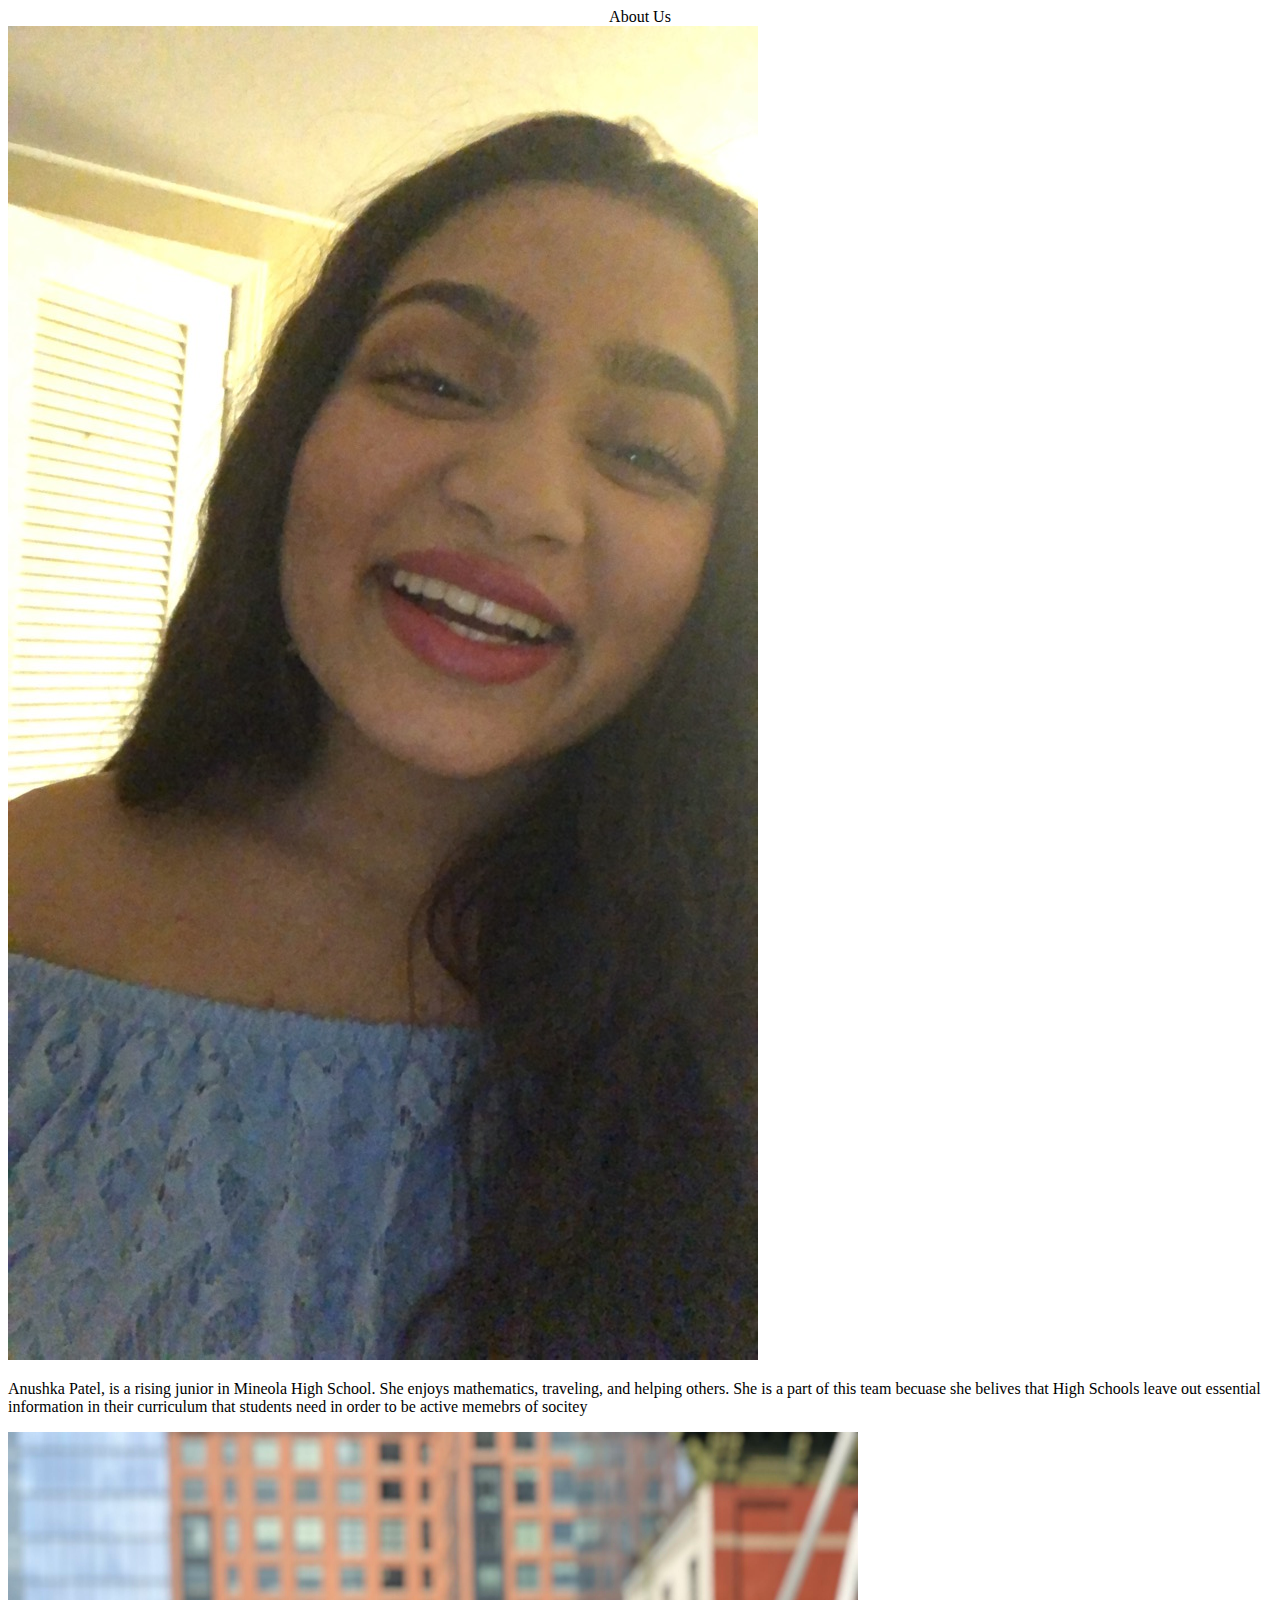
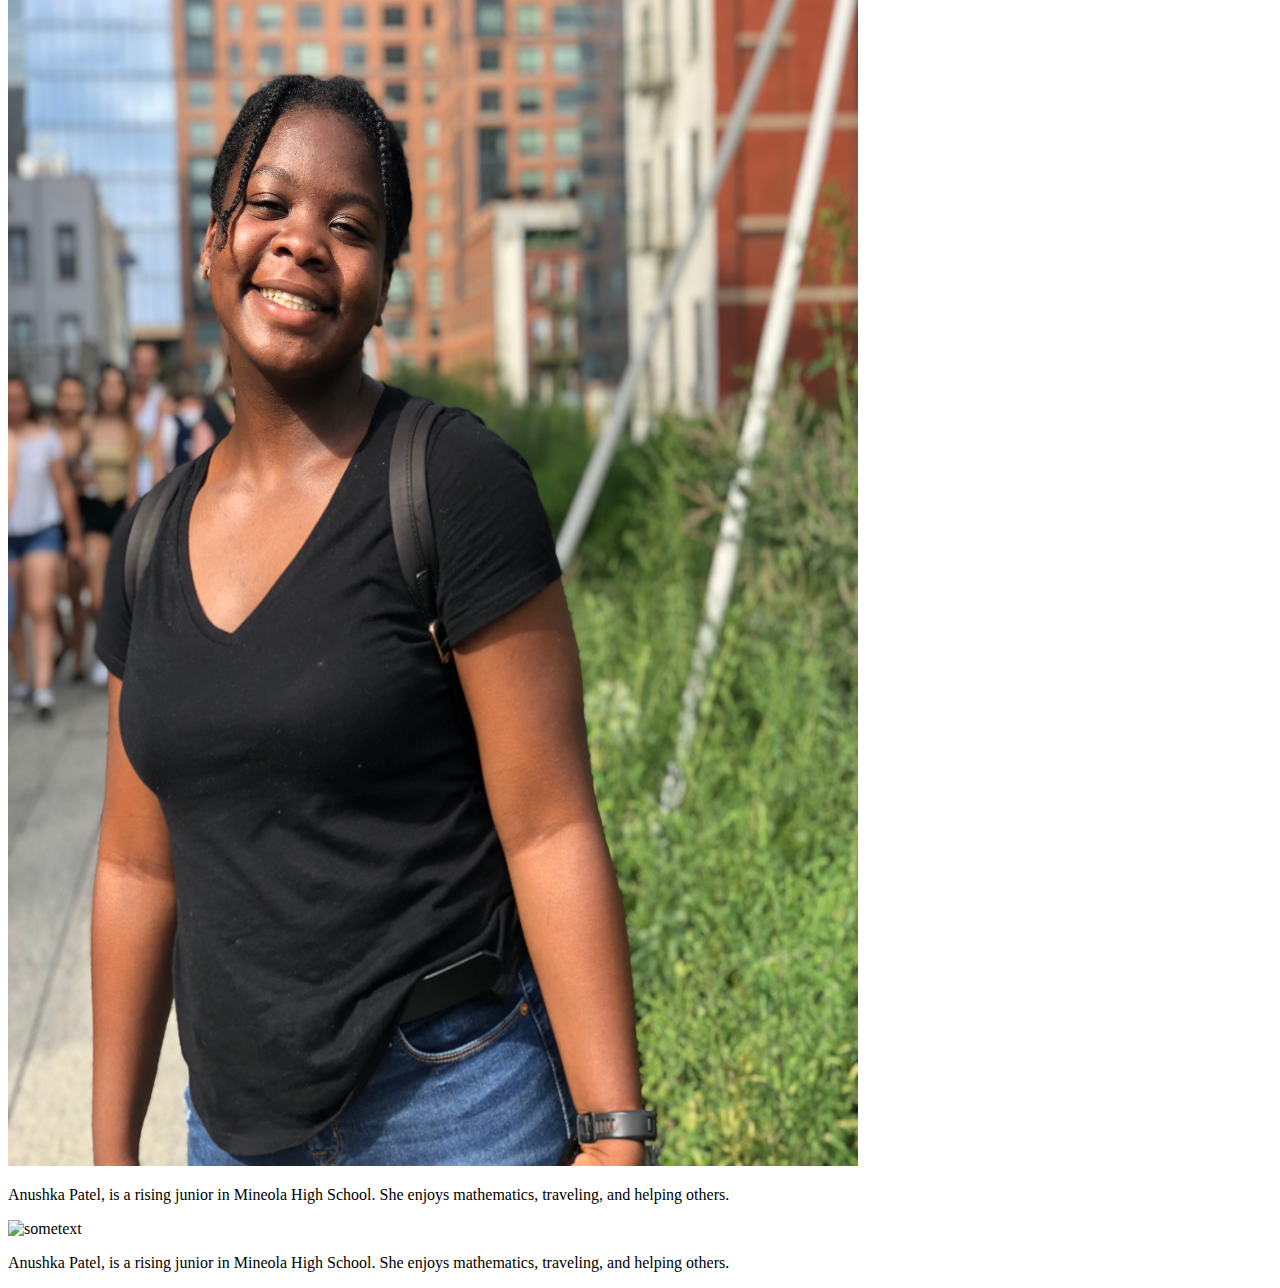
==== aboutus.html @ ca05dd20 "Add files via upload" ====
<!Doctype html>
<head>  <link rel="stylesheet" type="text/css" href="aboutus.css"> </head>
<center><header>About Us</header></center>



<body>
  <div></div>
  <div class="all">

    <span class="anushka">
      <img src="anushka.png.JPG" alt="sometext"/>
      <p id="text" >Anushka Patel, is a rising junior in Mineola High School.
      She enjoys mathematics, traveling, and helping others.
      She is a part of this team becuase she belives that High Schools leave out essential
      information in their curriculum that students need in order to be active memebrs of socitey </p>
    </span>

    <span class="rene">
      <img src="Rene.jpg" width= "850" height= "1334" alt="sometext"/>
      <p id="text">Anushka Patel, is a rising junior in Mineola High School.
      She enjoys mathematics, traveling, and helping others. </p>
    </span>

    <span class="cindy3">
      <img src="cindy.jpg" width="850"height="1334" alt="sometext"/>
      <p id="text" class="last"> Anushka Patel, is a rising junior in Mineola High School.
      She enjoys mathematics, traveling, and helping others. </p>
    </span>


  </div>


</body>
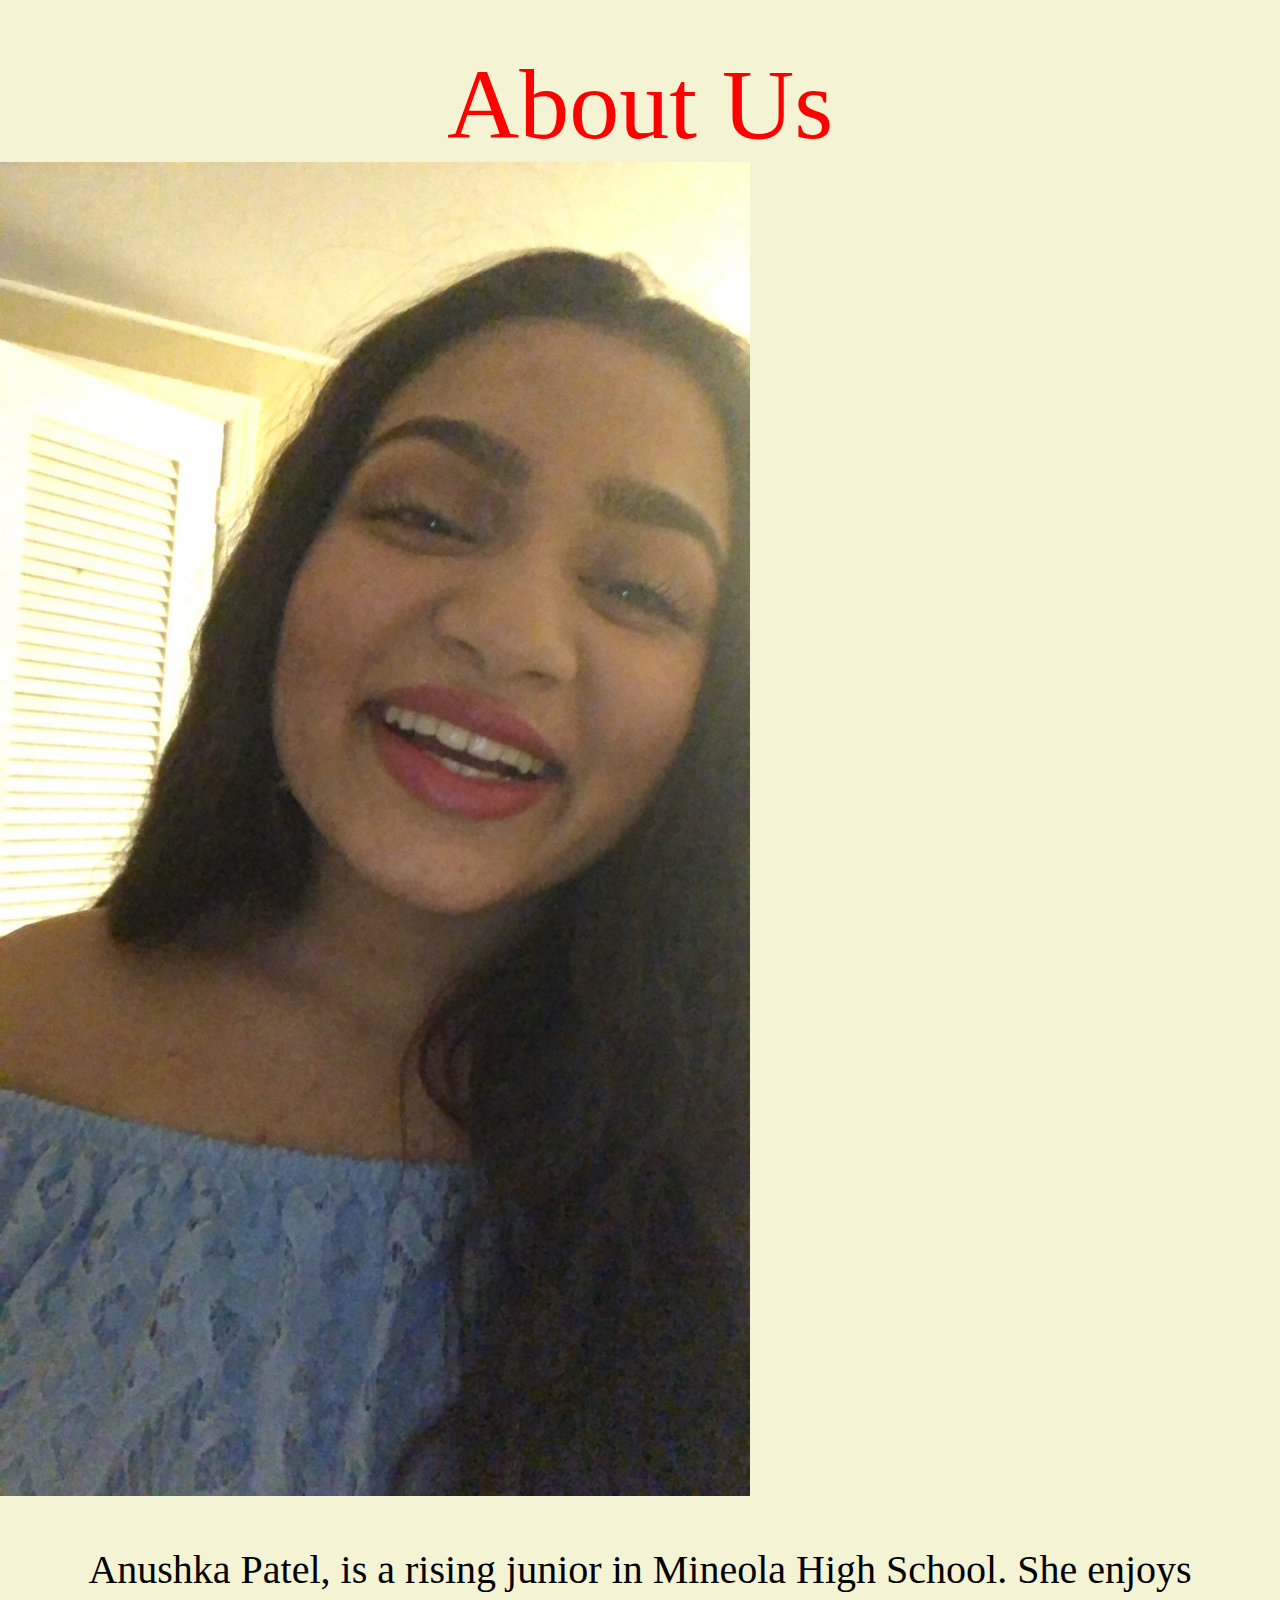
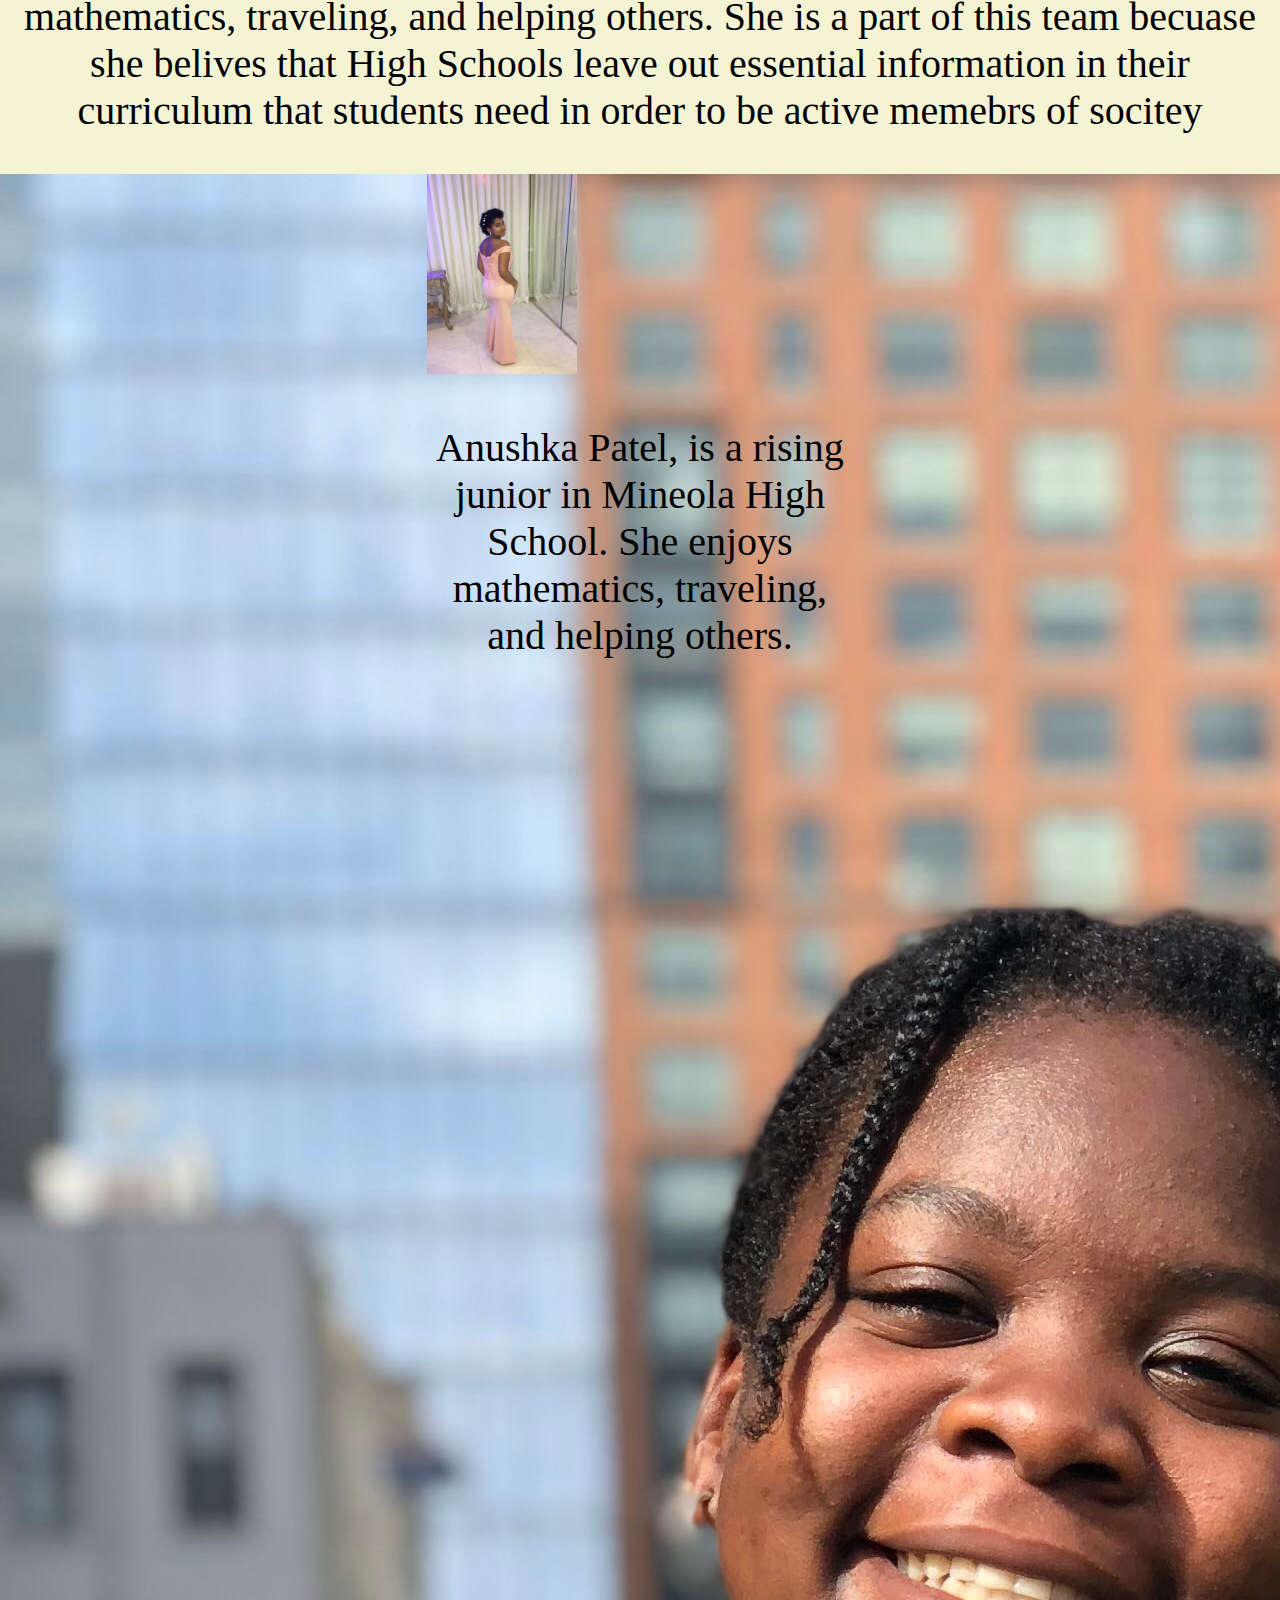
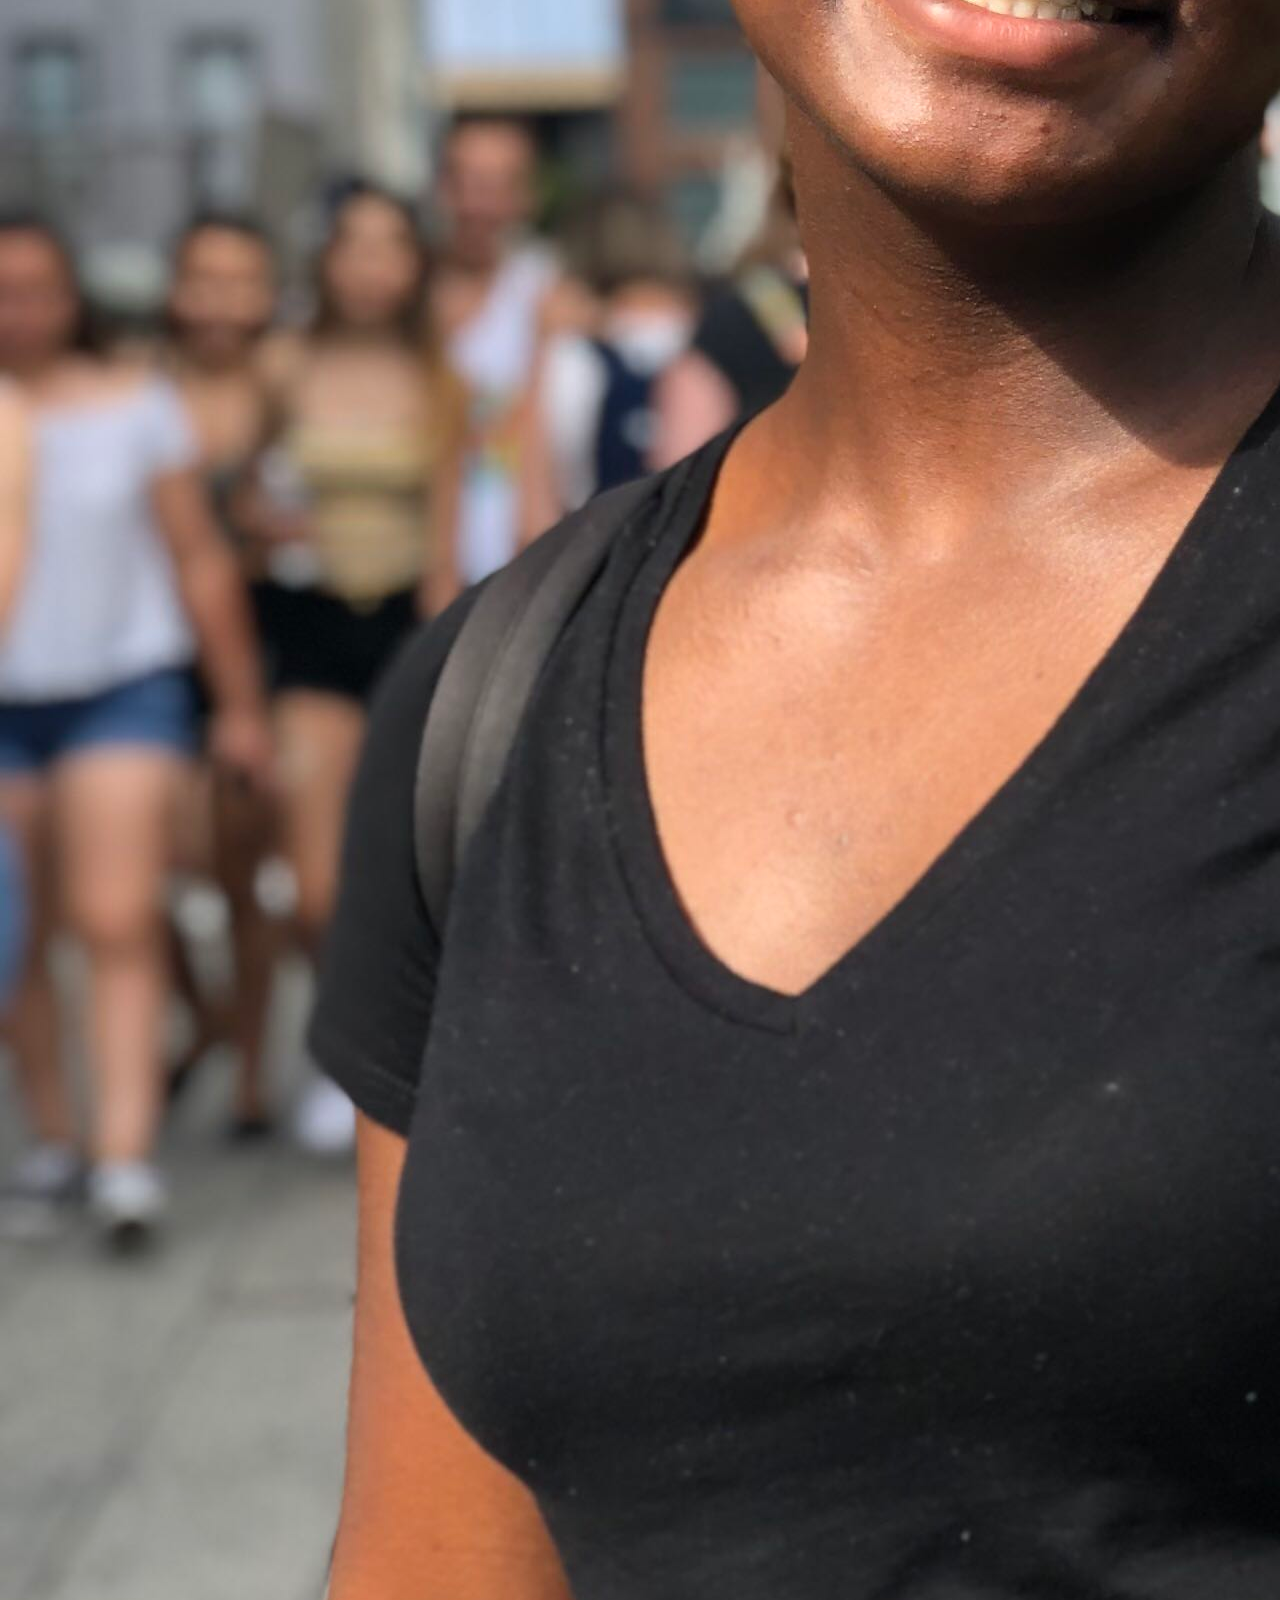
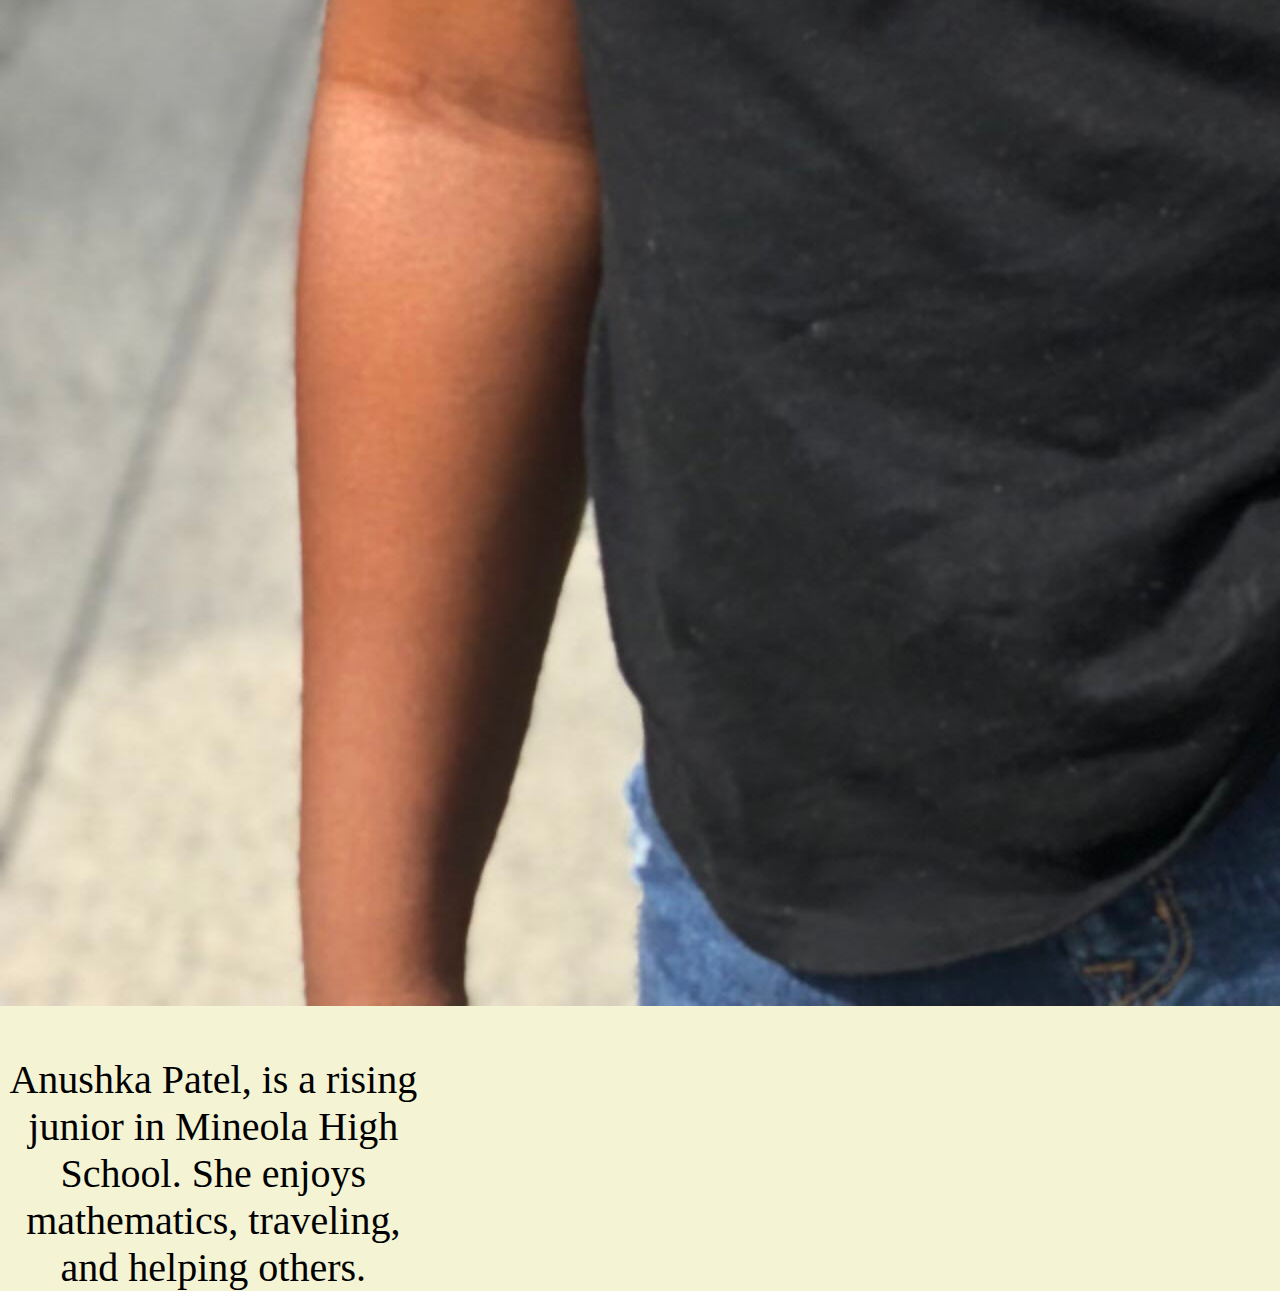
==== commit ed3d25bc: "fi" ====
--- a/aboutus.html
+++ b/aboutus.html
@@ -1,35 +1,29 @@
 <!Doctype html>
-<head>  <link rel="stylesheet" type="text/css" href="aboutus.css"> </head>
-<center><header>About Us</header></center>
-
-
-
-<body>
+<html>
+  <head>
+    <link rel="stylesheet" type="text/css" href="aboutus.css">
+  </head>
+  <body>
+    <center><header>About Us</header></center>
   <div></div>
   <div class="all">
-
     <span class="anushka">
       <img src="anushka.png.JPG" alt="sometext"/>
-      <p id="text" >Anushka Patel, is a rising junior in Mineola High School.
+      <p class="text" >Anushka Patel, is a rising junior in Mineola High School.
       She enjoys mathematics, traveling, and helping others.
       She is a part of this team becuase she belives that High Schools leave out essential
       information in their curriculum that students need in order to be active memebrs of socitey </p>
     </span>
-
     <span class="rene">
-      <img src="Rene.jpg" width= "850" height= "1334" alt="sometext"/>
-      <p id="text">Anushka Patel, is a rising junior in Mineola High School.
+      <img src="Rene.jpg" alt="sometext"/>
+      <p class="text">Anushka Patel, is a rising junior in Mineola High School.
       She enjoys mathematics, traveling, and helping others. </p>
     </span>
-
     <span class="cindy3">
-      <img src="cindy.jpg" width="850"height="1334" alt="sometext"/>
-      <p id="text" class="last"> Anushka Patel, is a rising junior in Mineola High School.
+      <img src="cindy3.jpg" alt="sometext"/>
+      <p class="text" class="last"> Anushka Patel, is a rising junior in Mineola High School.
       She enjoys mathematics, traveling, and helping others. </p>
     </span>
-
-
   </div>
-
-
-</body>
+  </body>
+</html>
--- a/aboutus.css
+++ b/aboutus.css
@@ -0,0 +1,60 @@
+header {
+  color: red;
+  font-size: 100px;
+  font-family : "Bookman"
+}
+
+/*
+img {
+  border-radius : 50%
+  width: 100%;
+  width= "850" height= "1334"
+}
+*/
+
+.all{
+  display: inline-block;
+  width: 100%;
+  height: 50%;
+}
+
+/*
+.anushka{
+  width: 33.33%;
+  float: left;
+  display: inline-block;
+}
+.rene{
+  width: 33.33%;
+  float: left;
+  display: inline-block;
+}
+.cindy3{
+  width: 33.33%;
+  float: left;
+  display: inline-block;
+} */
+
+.anuska, .rene, .cindy3 {
+    width: 33.33%;
+    height: 200px;
+    float: left;
+    display: inline-block;
+}
+
+.anuska, .rene, .cindy3 img {
+    max-width: 100%;
+    max-height: 100%;
+}
+
+body{
+  background-color: #f4f3d4;
+  font-size: 40px;
+  display: inline;
+  margin-top: auto;
+}
+
+.text{
+  width: 100%;
+  text-align: center;
+}
